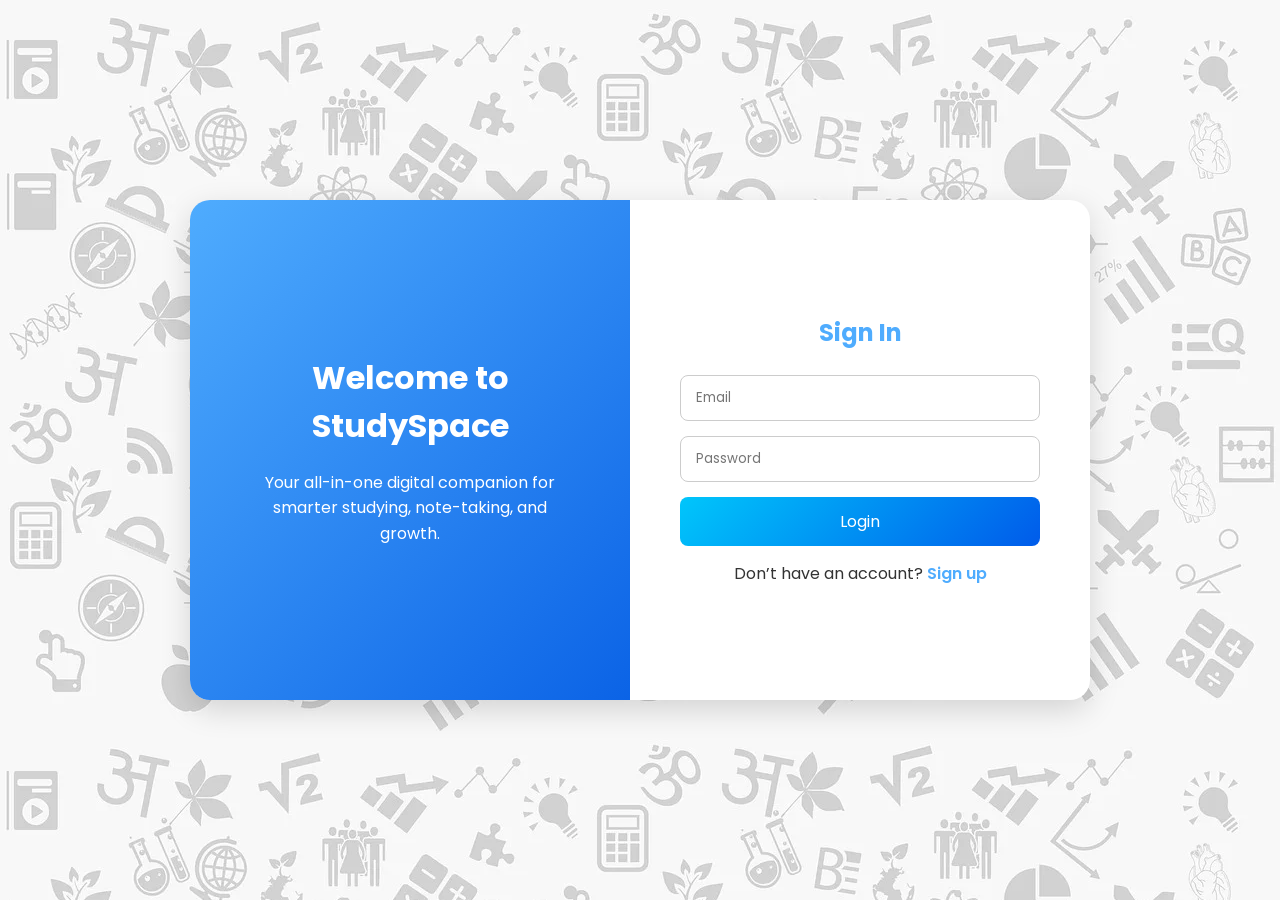
==== auth.html @ 44ff1c6c "updated code" ====
<!DOCTYPE html>
<html lang="en">
<head>
  <meta charset="UTF-8" />
  <meta name="viewport" content="width=device-width, initial-scale=1.0" />
  <title>StudySpace | Sign In</title>
  <link href="https://fonts.googleapis.com/css2?family=Poppins:wght@400;600&display=swap" rel="stylesheet" />
  <style>
    /* ===== Reset ===== */
    * {
      margin: 0;
      padding: 0;
      box-sizing: border-box;
      font-family: "Poppins", sans-serif;
    }

    body {
      display: flex;
      height: 100vh;
      background:url(./images/learning.webp);
      justify-content: center;
      align-items: center;
    }

    .auth-container {
      display: flex;
      width: 900px;
      height: 500px;
      background: #fff;
      border-radius: 20px;
      overflow: hidden;
      box-shadow: 0 10px 30px rgba(0,0,0,0.15);
      transition: transform 0.3s ease;
    }

    /* ===== Left Section ===== */
    .auth-info {
      flex: 1;
      background: linear-gradient(135deg, #4facfe, #0b63e6);
      color: #fff;
      display: flex;
      flex-direction: column;
      justify-content: center;
      align-items: center;
      padding: 40px;
      text-align: center;
    }

    .auth-info h1 {
      font-size: 2rem;
      margin-bottom: 20px;
    }

    .auth-info p {
      font-size: 1rem;
      line-height: 1.6;
      max-width: 300px;
    }

    /* ===== Right Section ===== */
    .auth-form {
      flex: 1;
      padding: 50px;
      display: flex;
      flex-direction: column;
      justify-content: center;
      transition: all 0.4s ease;
    }

    .auth-form h2 {
      margin-bottom: 25px;
      text-align: center;
      color: #4facfe;
    }

    .auth-form form {
      display: flex;
      flex-direction: column;
      gap: 15px;
    }

    input {
      padding: 12px 15px;
      border: 1px solid #ccc;
      border-radius: 8px;
      outline: none;
      transition: 0.3s;
    }

    input:focus {
      border-color: #4facfe;
    }

    button {
     background: linear-gradient(135deg, #00c6fb, #005bea);
      border: none;
      color: white;
      font-size: 1rem;
      padding: 12px;
      border-radius: 8px;
      cursor: pointer;
      transition: background 0.3s;
    }

    button:hover {
      background: linear-gradient(135deg, #00c6fb, #005bea);
    }

    .toggle-text {
      text-align: center;
      margin-top: 15px;
      color: #333;
    }

    .toggle-text span {
      color: #4facfe;
      cursor: pointer;
      font-weight: 600;
    }

    @media (max-width: 768px) {
      body {
        background: #fff;
      }
      .auth-container {
        flex-direction: column;
        width: 95%;
      }
      .auth-info {
        display: none;
      }
      .auth-form {
        padding: 40px 25px;
      }
    }
  </style>
</head>
<body>
  <div class="auth-container">
    <!-- Left Info Section -->
    <div class="auth-info">
      <h1>Welcome to StudySpace</h1>
      <p>Your all-in-one digital companion for smarter studying, note-taking, and growth.</p>
    </div>

    <!-- Right Form Section -->
    <div class="auth-form" id="auth-form">
      <h2>Sign In</h2>
      <form id="loginForm">
        <input type="email" placeholder="Email" required />
        <input type="password" placeholder="Password" required />
        <button type="submit">Login</button>
      </form>

      <p class="toggle-text">Don’t have an account? <span id="toggleSignup">Sign up</span></p>
    </div>
  </div>

  <script>
    const authForm = document.getElementById("auth-form");
    const toggleSignup = document.getElementById("toggleSignup");

    toggleSignup.addEventListener("click", () => {
      if (authForm.querySelector("h2").textContent === "Sign In") {
        authForm.innerHTML = `
          <h2>Create Account</h2>
          <form id="signupForm">
            <input type="text" placeholder="Full Name" required />
            <input type="email" placeholder="Email" required />
            <input type="password" placeholder="Password" required />
            <button type="submit">Sign Up</button>
          </form>
          <p class="toggle-text">Already have an account? <span id="toggleLogin">Sign in</span></p>
        `;

        document.getElementById("toggleLogin").addEventListener("click", () => location.reload());
        document.getElementById("signupForm").addEventListener("submit", (e) => {
          e.preventDefault();
          window.location.href = "dashboard.html";
        });
      }
    });

    // Redirect after login
    document.getElementById("loginForm").addEventListener("submit", (e) => {
      e.preventDefault();
      window.location.href = "dashboard.html";
    });
  </script>
</body>
</html>
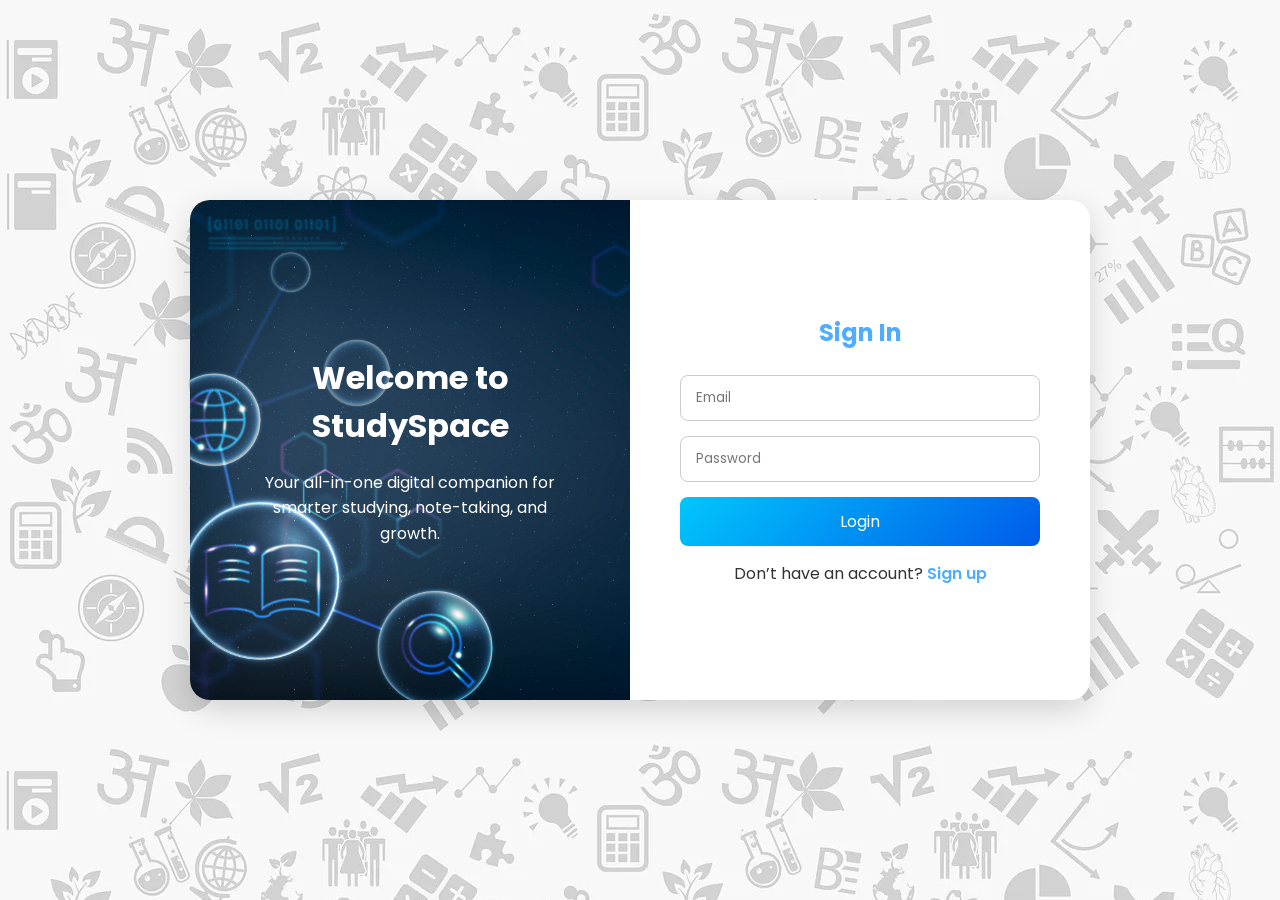
==== commit 8bb88031: "updated images" ====
--- a/auth.html
+++ b/auth.html
@@ -36,7 +36,8 @@
     /* ===== Left Section ===== */
     .auth-info {
       flex: 1;
-      background: linear-gradient(135deg, #4facfe, #0b63e6);
+      background:url(./images/rm373batch13-085.jpg);
+      background-size: cover;
       color: #fff;
       display: flex;
       flex-direction: column;
@@ -119,16 +120,12 @@
     }
 
     @media (max-width: 768px) {
-      body {
-        background: #fff;
-      }
       .auth-container {
         flex-direction: column;
         width: 95%;
+        height: 800px;
       }
-      .auth-info {
-        display: none;
-      }
+
       .auth-form {
         padding: 40px 25px;
       }
@@ -173,10 +170,14 @@
           <p class="toggle-text">Already have an account? <span id="toggleLogin">Sign in</span></p>
         `;
 
-        document.getElementById("toggleLogin").addEventListener("click", () => location.reload());
+         document.getElementById("toggleLogin").addEventListener("click", () => location.reload());
         document.getElementById("signupForm").addEventListener("submit", (e) => {
           e.preventDefault();
-          window.location.href = "dashboard.html";
+          
+         setTimeout(() => {
+      window.open("dashboard.html", "_blank")
+      // dashboard page
+            }, 2500);
         });
       }
     });
@@ -184,7 +185,10 @@
     // Redirect after login
     document.getElementById("loginForm").addEventListener("submit", (e) => {
       e.preventDefault();
-      window.location.href = "dashboard.html";
+          setTimeout(() => {
+         // dashboard page
+          window.open("dashboard.html", "_blank")
+            }, 2500);
     });
   </script>
 </body>
